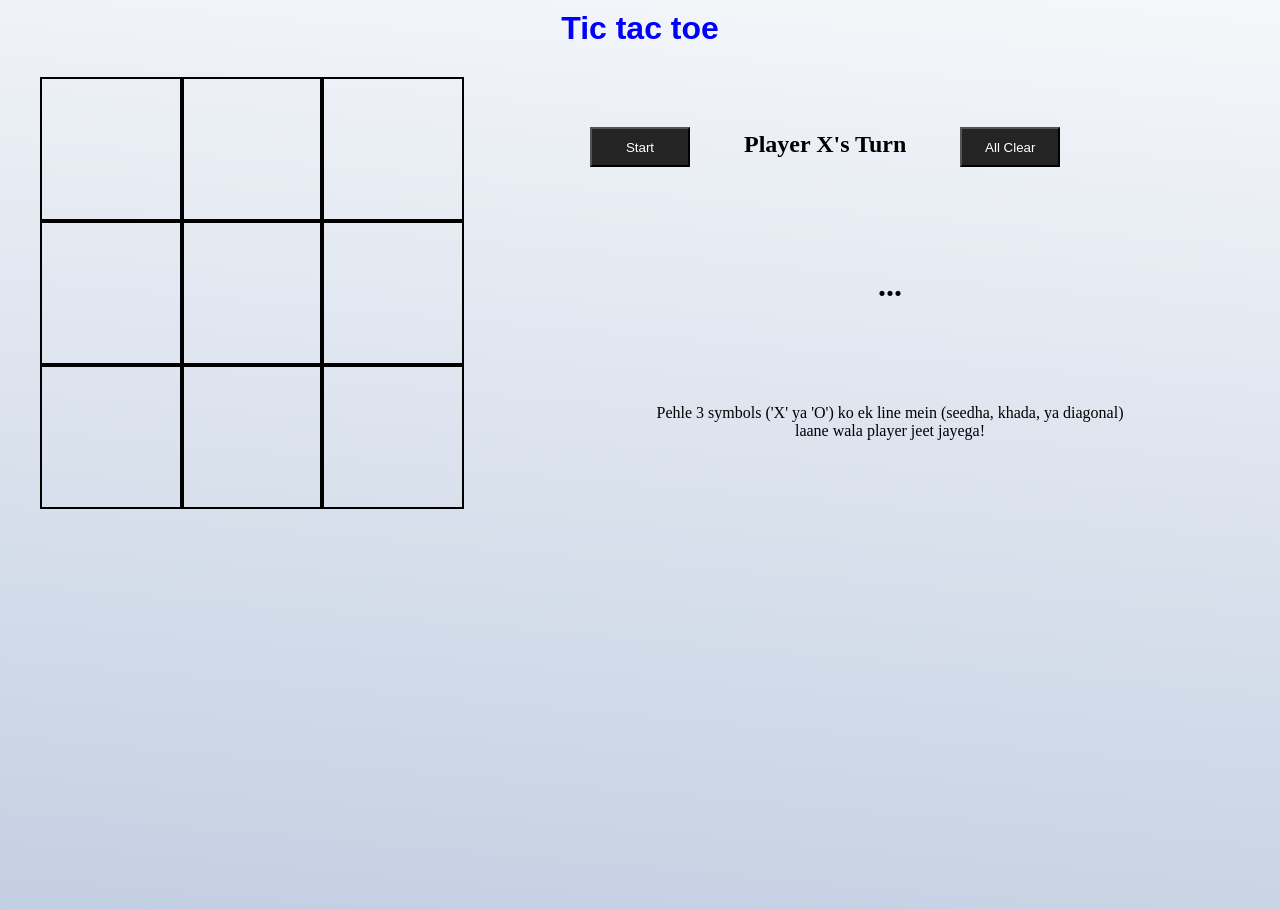
==== Tic_Tac_Toe.html @ f1f9de3f "First commit: Tic Tac Toe Game" ====
<!DOCTYPE html>
<html lang="en">
<head>
    <meta charset="UTF-8">
    <meta name="viewport" content="width=device-width, initial-scale=1.0">
    <title>Tic Tac Toe</title>
    <link rel="stylesheet" href="Tic_Tac_Toe.css">
</head>
<body>
<!-- heading -->
    <h1 class="heading">Tic tac toe</h1>
<!-- main div -->
    <div id="main-div">
        <!-- box jime X and O hoge -->
        <div id="big-box">
            <div class="small-box" data-index="0"></div>
            <div class="small-box" data-index="1"></div>
            <div class="small-box" data-index="2"></div>
            <div class="small-box" data-index="3"></div>
            <div class="small-box" data-index="4"></div>
            <div class="small-box" data-index="5"></div>
            <div class="small-box" data-index="6"></div>
            <div class="small-box" data-index="7"></div>
            <div class="small-box" data-index="8"></div>
        </div>
        <!-- game ke other thinks -->
        <div id="game-controler">
            <button class="start-btn">Start</button>
            <h2 class="status">Player X's Turn</h2>
            <button class="all-clear-btn">All Clear</button>
            <!-- winner ya draw dikhane ke liye -->
            <h1 class="result">...</h1>
            <p class="rules">Pehle 3 symbols ('X' ya 'O') ko ek line mein (seedha, khada, ya diagonal)<br> laane wala player jeet jayega!</p>

        </div>

    </div>
    

<script src="Tic_Tac_Toe.js"></script>
</body>
</html>
---- Tic_Tac_Toe.css ----
body {
    background: linear-gradient(185deg, #f5f7fa 0%, #c3cfe2 100%);
    height: 100vh;}

/* ise margin aur panding control mai rahegi */
*{margin: 0px; padding: 0px;}

/* main Div*/

#main-div{ display: flex; justify-content: space-around; }

/* heading part */

.heading{ text-align: center; margin: 10px 0px 30px 0px; font-family:'Segoe UI', Tahoma, Geneva, Verdana, sans-serif; font-weight:bold; color: blue; }

/* X and O box part */

#big-box{ display: grid; grid-template-columns: repeat(3,140px); }

#big-box .small-box{ height: 140px; width: 140px; border: 2px solid; cursor: pointer; display: flex; justify-content: center; align-items: center; font-size: 100px; }

/* Game controler */

#game-controler{ height: 430px; width: 700px; /*border: 1px solid;*/ }

#game-controler .start-btn{ height: 40px; width: 100px; margin-left: 50px; margin-top: 50px; background-color: rgb(36, 36, 36); color: white; cursor: pointer;}

#game-controler .status{display: inline; margin-left: 50px; margin-top: 50;}

#game-controler .all-clear-btn{height: 40px; width: 100px; margin-left: 50px; margin-top: 50px; background-color: rgb(36, 36, 36); color: white; cursor: pointer;}

#game-controler .result{ margin-top: 100px; text-align: center;}

#game-controler .rules{text-align: center; margin-top: 100px;}
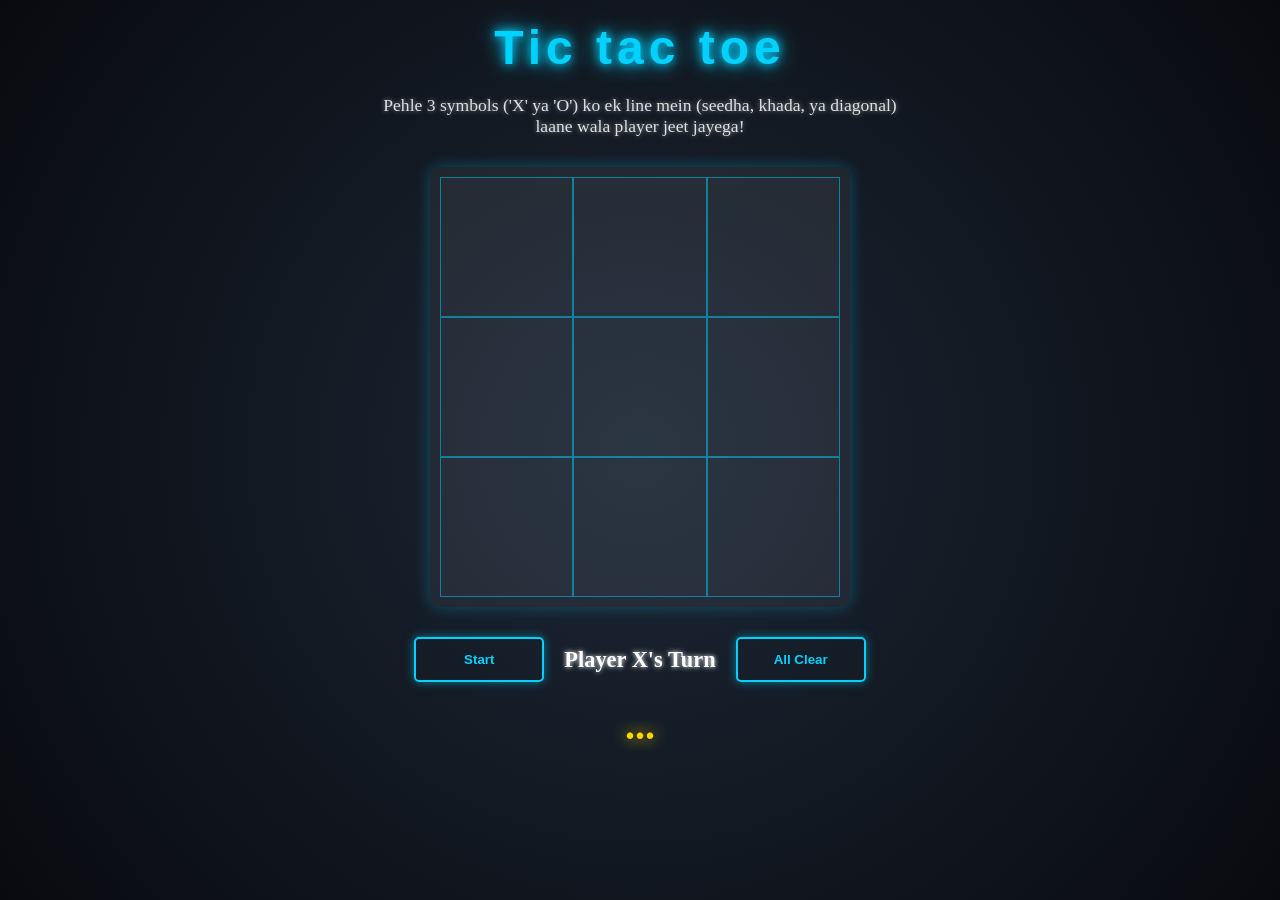
==== commit a7464f1a: "Neon Dark Theme update" ====
--- a/Tic_Tac_Toe.html
+++ b/Tic_Tac_Toe.html
@@ -1,15 +1,19 @@
 <!DOCTYPE html>
 <html lang="en">
+
 <head>
     <meta charset="UTF-8">
     <meta name="viewport" content="width=device-width, initial-scale=1.0">
     <title>Tic Tac Toe</title>
     <link rel="stylesheet" href="Tic_Tac_Toe.css">
 </head>
+
 <body>
-<!-- heading -->
+    <!-- heading -->
     <h1 class="heading">Tic tac toe</h1>
-<!-- main div -->
+    <p class="rules" style="text-align: center; margin-bottom: 20px; padding: 0 10px;">Pehle 3 symbols ('X' ya 'O') ko
+        ek line mein (seedha, khada, ya diagonal)<br> laane wala player jeet jayega!</p>
+    <!-- main div -->
     <div id="main-div">
         <!-- box jime X and O hoge -->
         <div id="big-box">
@@ -25,18 +29,21 @@
         </div>
         <!-- game ke other thinks -->
         <div id="game-controler">
-            <button class="start-btn">Start</button>
-            <h2 class="status">Player X's Turn</h2>
-            <button class="all-clear-btn">All Clear</button>
+            <div class="control-row">
+                <button class="start-btn">Start</button>
+                <h2 class="status">Player X's Turn</h2>
+                <button class="all-clear-btn">All Clear</button>
+            </div>
             <!-- winner ya draw dikhane ke liye -->
             <h1 class="result">...</h1>
-            <p class="rules">Pehle 3 symbols ('X' ya 'O') ko ek line mein (seedha, khada, ya diagonal)<br> laane wala player jeet jayega!</p>
-
         </div>
 
+
     </div>
-    
 
-<script src="Tic_Tac_Toe.js"></script>
+
+
+    <script src="Tic_Tac_Toe.js"></script>
 </body>
+
 </html>
--- a/Tic_Tac_Toe.css
+++ b/Tic_Tac_Toe.css
@@ -1,34 +1,152 @@
 body {
-    background: linear-gradient(185deg, #f5f7fa 0%, #c3cfe2 100%);
-    height: 100vh;}
+    background-color: #090a0f;
+    background: radial-gradient(circle, #1b2735 0%, #090a0f 100%);
+    min-height: 100vh;
+    display: flex;
+    flex-direction: column;
+    align-items: center;
+    color: #fff;
+    overflow-x: hidden;
+}
+
 
 /* ise margin aur panding control mai rahegi */
-*{margin: 0px; padding: 0px;}
+*{margin: 0px; padding: 0px; box-sizing: border-box;}
 
 /* main Div*/
-
-#main-div{ display: flex; justify-content: space-around; }
+#main-div { 
+    display: flex; 
+    flex-direction: column;
+    align-items: center;
+    width: 100%;
+    padding: 10px;
+    gap: 30px;
+}
 
 /* heading part */
+.heading { 
+    text-align: center; 
+    margin: 20px 0px; 
+    font-family: 'Segoe UI', Tahoma, Geneva, Verdana, sans-serif; 
+    font-weight: bold; 
+    color: #00d2ff; 
+    text-shadow: 0 0 10px #00d2ff, 0 0 20px #00d2ff;
+    font-size: 3rem;
+    letter-spacing: 5px;
+}
 
-.heading{ text-align: center; margin: 10px 0px 30px 0px; font-family:'Segoe UI', Tahoma, Geneva, Verdana, sans-serif; font-weight:bold; color: blue; }
+
+/* Rules top par move kiya tha toh uski styling */
+.rules {
+    color: #dfdfdf;
+    text-shadow: 0 0 5px rgba(255, 255, 255, 0.5);
+    font-size: 1.1rem;
+    max-width: 600px;
+}
 
 /* X and O box part */
+#big-box { 
+    display: grid; 
+    grid-template-columns: repeat(3, 1fr); 
+    width: 100%;
+    max-width: 420px;
+    background: rgba(255, 255, 255, 0.05);
+    padding: 10px;
+    border-radius: 10px;
+    box-shadow: 0 0 15px rgba(0, 210, 255, 0.3);
+}
 
-#big-box{ display: grid; grid-template-columns: repeat(3,140px); }
+#big-box .small-box { 
+    height: 140px; 
+    width: 100%; 
+    border: 1px solid rgba(0, 210, 255, 0.5); 
+    cursor: pointer; 
+    display: flex; 
+    justify-content: center; 
+    align-items: center; 
+    font-size: 80px; 
+    background: rgba(255, 255, 255, 0.02);
+    transition: all 0.3s ease;
+}
 
-#big-box .small-box{ height: 140px; width: 140px; border: 2px solid; cursor: pointer; display: flex; justify-content: center; align-items: center; font-size: 100px; }
+#big-box .small-box:hover {
+    background: rgba(0, 210, 255, 0.1);
+    box-shadow: inset 0 0 15px #00d2ff;
+}
 
 /* Game controler */
+#game-controler { 
+    width: 100%; 
+    max-width: 800px; 
+    text-align: center;
+}
 
-#game-controler{ height: 430px; width: 700px; /*border: 1px solid;*/ }
+.control-row {
+    display: flex;
+    justify-content: center;
+    align-items: center;
+    flex-wrap: wrap;
+    gap: 20px;
+    margin-bottom: 20px;
+}
 
-#game-controler .start-btn{ height: 40px; width: 100px; margin-left: 50px; margin-top: 50px; background-color: rgb(36, 36, 36); color: white; cursor: pointer;}
+#game-controler .start-btn, 
+#game-controler .all-clear-btn { 
+    height: 45px; 
+    width: 130px; 
+    background-color: transparent; 
+    color: #00d2ff; 
+    border: 2px solid #00d2ff;
+    cursor: pointer;
+    border-radius: 5px;
+    font-weight: bold;
+    transition: all 0.3s ease;
+    box-shadow: 0 0 10px rgba(0, 210, 255, 0.5);
+}
 
-#game-controler .status{display: inline; margin-left: 50px; margin-top: 50;}
+#game-controler .start-btn:hover, 
+#game-controler .all-clear-btn:hover { 
+    background-color: #00d2ff;
+    color: #000;
+    box-shadow: 0 0 20px #00d2ff;
+}
 
-#game-controler .all-clear-btn{height: 40px; width: 100px; margin-left: 50px; margin-top: 50px; background-color: rgb(36, 36, 36); color: white; cursor: pointer;}
 
-#game-controler .result{ margin-top: 100px; text-align: center;}
+#game-controler .status {
+    font-size: 1.4rem;
+    font-weight: bold;
+    color: #fff;
+    text-shadow: 0 0 5px #fff;
+    min-width: 150px;
+}
 
-#game-controler .rules{text-align: center; margin-top: 100px;}+#game-controler .result { 
+    margin-top: 20px; 
+    text-align: center;
+    font-size: 2.5rem;
+    color: #ffd700;
+    text-shadow: 0 0 15px #ffd700;
+}
+
+/* Mobile Responsive */
+@media (max-width: 600px) {
+    .control-row {
+        gap: 15px;
+    }
+    #big-box {
+        max-width: 320px;
+    }
+    #big-box .small-box {
+        height: 104px;
+        font-size: 60px;
+    }
+    .heading {
+        font-size: 2rem;
+        letter-spacing: 2px;
+    }
+    #game-controler .status {
+        order: -1; 
+        width: 100%;
+        margin-bottom: 10px;
+    }
+}
